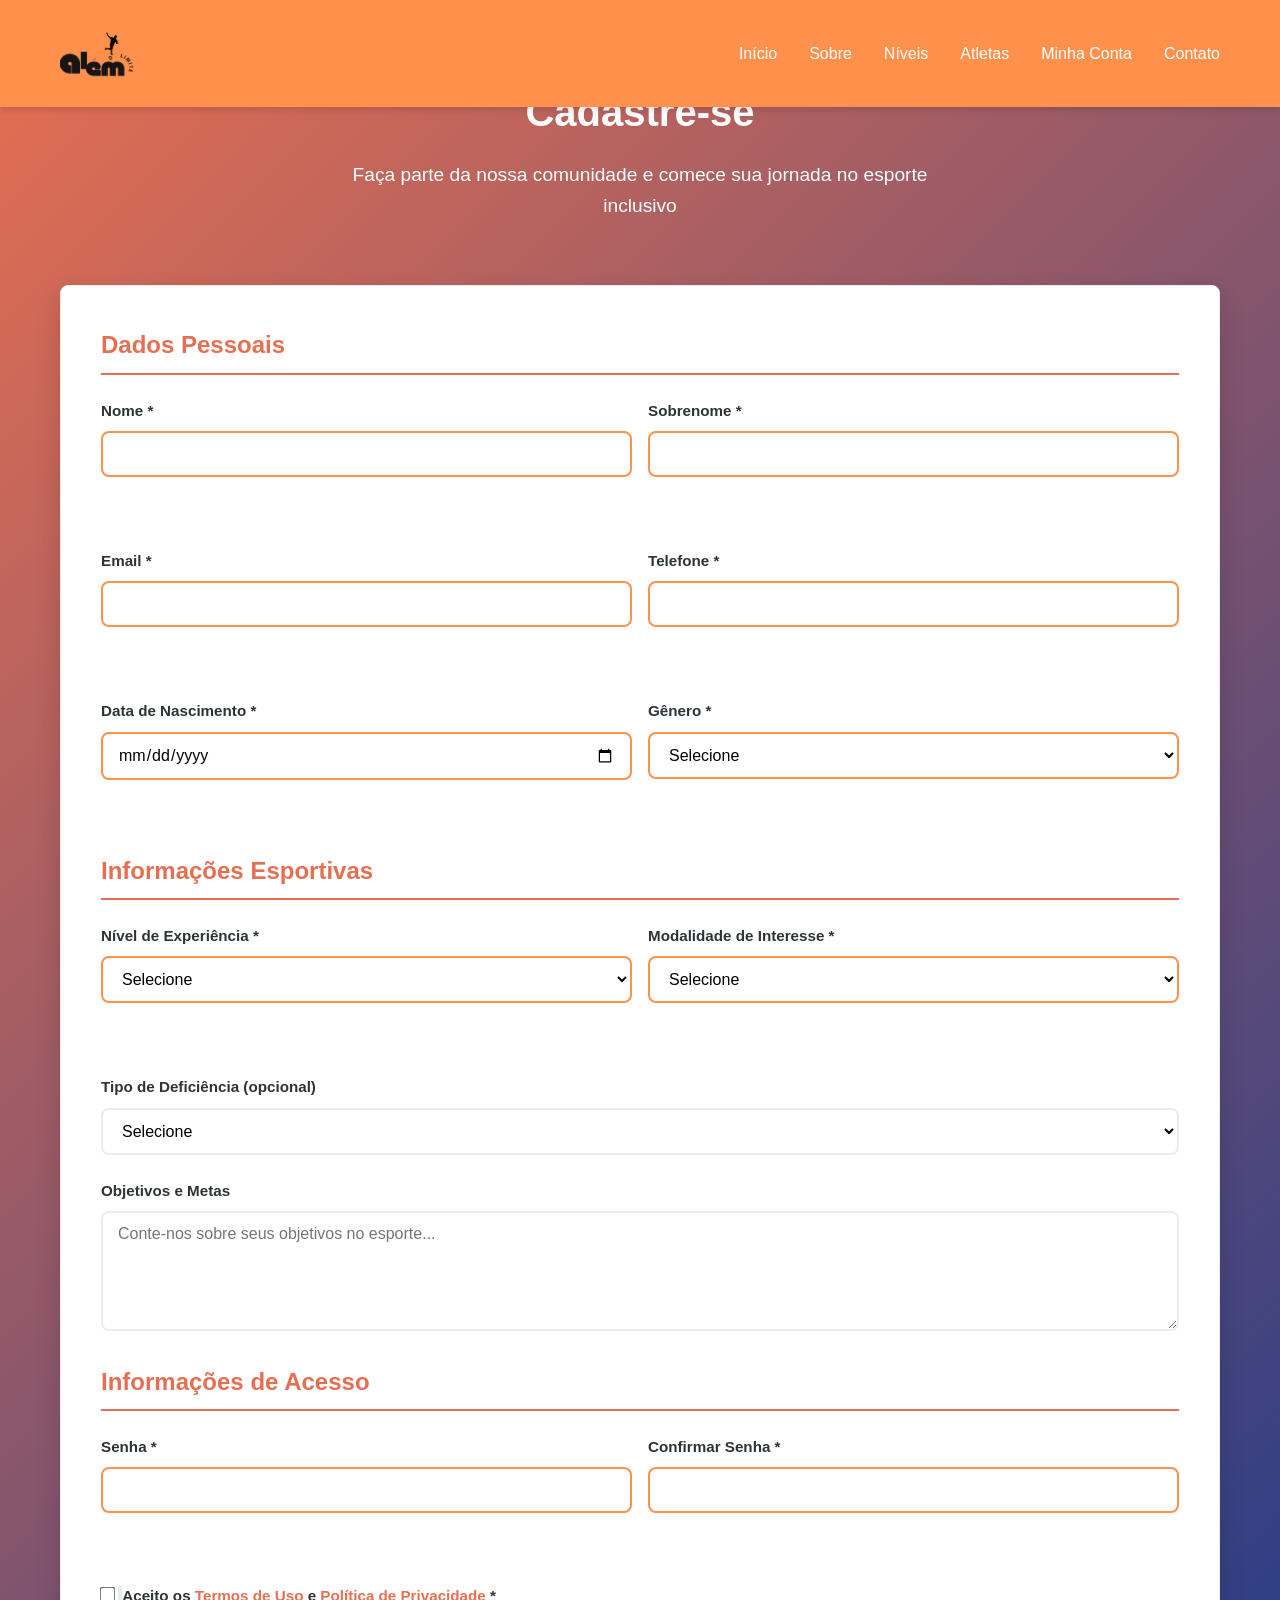
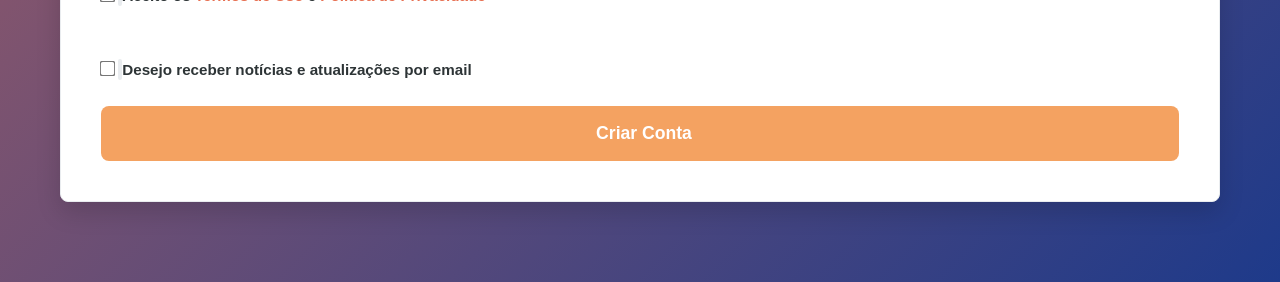
==== minhaconta.html @ b5a6fd99 "colocando a página de cadastro" ====
<!DOCTYPE html>
<html lang="en">
<head>
  <meta charset="UTF-8">
  <meta name="viewport" content="width=device-width, initial-scale=1.0">
  <title>Document</title>
  <link rel="stylesheet" href="css/style.css">
</head>
<body>
  <header class="header">
    <nav class="navbar">
        <div class="nav-container">
            <div class="nav-logo">
                <img src="img/orange two.png" alt="Além do Limite - Inclusão no Esporte" class="logo-img">
               
            </div>
            <ul class="nav-menu">
                <li><a href="#home">Início</a></li>
                <li><a href="#about">Sobre</a></li>
                <li><a href="#categories">Níveis</a></li>
                <li><a href="#athletes">Atletas</a></li>
                <li><a href="#signup">Minha Conta</a></li>
                <li><a href="#contact">Contato</a></li>
            </ul>
            <div class="hamburger">
                <span></span>
                <span></span>
                <span></span>
            </div>
        </div>
    </nav>
</header>
<section id="signup" class="signup">
  <div class="container">
      <div class="section-header">
          <h2 style="color: white;">Cadastre-se</h2>
          <p style="color: white;">Faça parte da nossa comunidade e comece sua jornada no esporte inclusivo</p>
      </div>
      <div class="signup-content">
          <form class="signup-form" id="signupForm">
              <h3>Dados Pessoais</h3>
              <div class="form-row">
                  <div class="form-group">
                      <label for="firstName">Nome *</label>
                      <input type="text" id="firstName" name="firstName" required>
                      <span class="error-message"></span>
                  </div>
                  <div class="form-group">
                      <label for="lastName">Sobrenome *</label>
                      <input type="text" id="lastName" name="lastName" required>
                      <span class="error-message"></span>
                  </div>
              </div>
              
              <div class="form-row">
                  <div class="form-group">
                      <label for="email">Email *</label>
                      <input type="email" id="email" name="email" required>
                      <span class="error-message"></span>
                  </div>
                  <div class="form-group">
                      <label for="phone">Telefone *</label>
                      <input type="tel" id="phone" name="phone" required>
                      <span class="error-message"></span>
                  </div>
              </div>

              <div class="form-row">
                  <div class="form-group">
                      <label for="birthDate">Data de Nascimento *</label>
                      <input type="date" id="birthDate" name="birthDate" required>
                      <span class="error-message"></span>
                  </div>
                  <div class="form-group">
                      <label for="gender">Gênero *</label>
                      <select id="gender" name="gender" required>
                          <option value="">Selecione</option>
                          <option value="masculino">Masculino</option>
                          <option value="feminino">Feminino</option>
                          <option value="outro">Outro</option>
                          <option value="nao-informar">Prefiro não informar</option>
                      </select>
                      <span class="error-message"></span>
                  </div>
              </div>

              <h3>Informações Esportivas</h3>
              <div class="form-row">
                  <div class="form-group">
                      <label for="experience">Nível de Experiência *</label>
                      <select id="experience" name="experience" required>
                          <option value="">Selecione</option>
                          <option value="iniciante">Iniciante</option>
                          <option value="intermediario">Intermediário</option>
                          <option value="avancado">Avançado</option>
                          <option value="profissional">Profissional</option>
                      </select>
                      <span class="error-message"></span>
                  </div>
                  <div class="form-group">
                      <label for="sportInterest">Modalidade de Interesse *</label>
                      <select id="sportInterest" name="sportInterest" required>
                          <option value="">Selecione</option>
                          <option value="natacao">Natação</option>
                          <option value="atletismo">Atletismo</option>
                          <option value="basquete">Basquete em Cadeira de Rodas</option>
                          <option value="tenis">Tênis de Mesa</option>
                          <option value="bocha">Bocha</option>
                          <option value="goalball">Goalball</option>
                          <option value="volei">Vôlei Sentado</option>
                          <option value="outro">Outro</option>
                      </select>
                      <span class="error-message"></span>
                  </div>
              </div>

              <div class="form-group">
                  <label for="disability">Tipo de Deficiência (opcional)</label>
                  <select id="disability" name="disability">
                      <option value="">Selecione</option>
                      <option value="fisica">Deficiência Física</option>
                      <option value="visual">Deficiência Visual</option>
                      <option value="auditiva">Deficiência Auditiva</option>
                      <option value="intelectual">Deficiência Intelectual</option>
                      <option value="multipla">Deficiência Múltipla</option>
                      <option value="outro">Outro</option>
                      <option value="nao-informar">Prefiro não informar</option>
                  </select>
              </div>

              <div class="form-group">
                  <label for="goals">Objetivos e Metas</label>
                  <textarea id="goals" name="goals" rows="4" placeholder="Conte-nos sobre seus objetivos no esporte..."></textarea>
              </div>

              <h3>Informações de Acesso</h3>
              <div class="form-row">
                  <div class="form-group">
                      <label for="password">Senha *</label>
                      <input type="password" id="password" name="password" required>
                      <span class="error-message"></span>
                  </div>
                  <div class="form-group">
                      <label for="confirmPassword">Confirmar Senha *</label>
                      <input type="password" id="confirmPassword" name="confirmPassword" required>
                      <span class="error-message"></span>
                  </div>
              </div>

              <div class="form-group checkbox-group">
                  <label class="checkbox-label">
                      <input type="checkbox" id="terms" name="terms" required>
                      <span class="checkmark"></span>
                      Aceito os <a href="#" class="terms-link">Termos de Uso</a> e <a href="#" class="terms-link">Política de Privacidade</a> *
                  </label>
                  <span class="error-message"></span>
              </div>

              <div class="form-group checkbox-group">
                  <label class="checkbox-label">
                      <input type="checkbox" id="newsletter" name="newsletter">
                      <span class="checkmark"></span>
                      Desejo receber notícias e atualizações por email
                  </label>
              </div>

              <button type="submit" class="btn btn-primary btn-signup">
                  <i class="fas fa-user-plus"></i>
                  Criar Conta
              </button>
          </form>
      </div>
  </div>
</section>
</div>
</div>
<script>
  const signupForm = document.getElementById('signupForm');
  
  signupForm.addEventListener('submit', function(e) {
      e.preventDefault(); // Evita recarregar a página
  
      const firstName = document.getElementById('firstName').value;
  
      // Esconde o formulário de cadastro
      signupForm.style.display = 'none';
  
      // Mostra mensagem de boas-vindas dentro do site
      const container = document.querySelector('.signup-content');
      const welcomeMessage = document.createElement('div');
      welcomeMessage.classList.add('welcome-message');
      welcomeMessage.innerHTML = `<h2>Bem-vindo, ${firstName}!</h2>
                                  <p>Sua conta foi criada com sucesso.</p>`;
      container.appendChild(welcomeMessage);
  
      // Redireciona para a página inicial após 2 segundos
      setTimeout(() => {
          window.location.href = "index.html";
      }, 2000);
  });
  </script>
</body>
</html>
---- css/style.css ----
/* Reset e Base */
* {
    margin: 0;
    padding: 0;
    box-sizing: border-box;
}

:root {
    --primary-color: #e76f51;
    --secondary-color: #f4a261;
    --accent-color: #ff914d;
    --text-dark: #2d3436;
    --text-light: #636e72;
    --bg-light: #f8f9fa;
    --white: #ffffff;
    --shadow: 0 4px 6px rgba(0, 0, 0, 0.1);
    --shadow-lg: 0 10px 25px rgba(0, 0, 0, 0.15);
    --border-radius: 8px;
    --transition: all 0.3s ease;
}

body {
    font-family: 'Inter', sans-serif;
    line-height: 1.6;   
    color: var(--text-dark);
    background: linear-gradient(135deg, var(--primary-color) 0%, #1e3a8a 100%);
}
body::-webkit-scrollbar {
    width: 8px;
}

body::-webkit-scrollbar-track {
    background: #222; /* cor da trilha */
}

body::-webkit-scrollbar-thumb {
    background-color: #555; /* cor da barra */
    border-radius: 10px; /* borda arredondada */
    border: 2px solid #222; /* espaço ao redor */
}



.container {
    max-width: 1200px;
    margin: 0 auto;
    padding: 0 20px;
}

/* Header */
.header {
    background: var(--accent-color);
    box-shadow: var(--shadow);
    position: fixed;
    top: 0;
    width: 100%;
    z-index: 1000;
}

.navbar {
    padding: 1rem 0;
}

.nav-container {
    max-width: 1200px;
    margin: 0 auto;
    padding: 0 20px;
    display: flex;
    justify-content: space-between;
    align-items: center;
}

.nav-logo {
    display: flex;
    align-items: center;
    gap: 1rem;
}

.logo-img {
    height: 75px;
    width: auto;
    transition: var(--transition);
}

.logo-img:hover {
    transform: scale(1.05);
}

.logo-text h1 {
    color: var(--primary-color);
    font-size: 1.8rem;
    font-weight: 700;
    margin-bottom: 0.2rem;
}

.logo-text span {
    color: var(--text-light);
    font-size: 0.9rem;
    font-weight: 400;
}

.nav-menu {
    display: flex;
    list-style: none;
    gap: 2rem;
}

.nav-menu a {
    text-decoration: none;
    color: var(--white);
    font-weight: 500;
    transition: var(--transition);
    position: relative;
}

.nav-menu a:hover {
    color: var(--primary-color);
}

.nav-menu a::after {
    content: '';
    position: absolute;
    bottom: -5px;
    left: 0;
    width: 0;
    height: 2px;
    background: var(--primary-color);
    transition: var(--transition);
}

.nav-menu a:hover::after {
    width: 100%;
}

.hamburger {
    display: none;
    flex-direction: column;
    cursor: pointer;
}

.hamburger span {
    width: 25px;
    height: 3px;
    background: var(--text-dark);
    margin: 3px 0;
    transition: var(--transition);
}

/* Hero Section */
.hero {
    background: linear-gradient(135deg, var(--primary-color) 0%, #1e3a8a 100%);
    color: var(--white);
    padding: 120px 0 80px;
    display: flex;
    align-items: center;
    min-height: 100vh;
}

.hero-content {
    max-width: 1200px;
    margin: 0 auto;
    padding: 0 20px;
    display: grid;
    grid-template-columns: 1fr 1fr;
    gap: 4rem;
    align-items: center;
}

.hero h1 {
    font-size: 3.5rem;
    font-weight: 700;
    margin-bottom: 1rem;
    line-height: 1.2;
}

.hero-subtitle {
    font-size: 1.5rem;
    font-weight: 500;
    margin-bottom: 1.5rem;
    color: var(--secondary-color);
}

.hero-description {
    font-size: 1.1rem;
    margin-bottom: 2rem;
    opacity: 0.9;
    line-height: 1.7;
}

.hero-buttons {
    display: flex;
    gap: 1rem;
    flex-wrap: wrap;
}

.btn {
    padding: 12px 30px;
    border-radius: var(--border-radius);
    text-decoration: none;
    font-weight: 600;
    transition: var(--transition);
    display: inline-block;
    border: 2px solid transparent;
}

.btn-primary {
    background: var(--secondary-color);
    color: var(--white);
}

.btn-primary:hover {
    background: transparent;
    border-color: var(--secondary-color);
    transform: translateY(-2px);
}

.btn-secondary {
    background: transparent;
    color: var(--white);
    border-color: var(--white);
}

.btn-secondary:hover {
    background: var(--white);
    color: var(--primary-color);
    transform: translateY(-2px);
}

.hero-image {
    display: flex;
    justify-content: center;
    align-items: center;
}

.hero-placeholder {
    background: rgba(255, 255, 255, 0.1);
    border-radius: var(--border-radius);
    padding: 3rem;
    text-align: center;
    backdrop-filter: blur(10px);
    border: 1px solid rgba(255, 255, 255, 0.2);
}

.hero-placeholder i {
    font-size: 4rem;
    margin-bottom: 1rem;
    color: var(--secondary-color);
}

.hero-placeholder p {
    font-size: 1.2rem;
    font-weight: 500;
}

/* Section Headers */
.section-header {
    text-align: center;
    margin-bottom: 4rem;
    
}

.section-header h2 {
    font-size: 2.5rem;
    font-weight: 700;
    color: var(--text-dark);
    margin-bottom: 1rem;
}

.section-header p {
    font-size: 1.2rem;
    color: var(--text-light);
    max-width: 600px;
    margin: 0 auto;
}

/* About Section */
.about {
    padding: 80px 0;
    background: linear-gradient(135deg, var(--primary-color) 0%, #1e3a8a 100%);
}

.about-content {
    display: grid;
    grid-template-columns: 1fr 1fr;
    gap: 4rem;
    align-items: center;
}

.about-text h3 {
    font-size: 2rem;
    font-weight: 600;
    color: var(--primary-color);
    margin-bottom: 1.5rem;
}

.about-text p {
    font-size: 1.1rem;
    color: var(--text-light);
    margin-bottom: 2rem;
    line-height: 1.7;
}

.stats {
    display: grid;
    grid-template-columns: repeat(3, 1fr);
    gap: 2rem;
    margin-top: 2rem;
}

.stat {
    text-align: center;
    padding: 1.5rem;
    background: var(--white);
    border-radius: var(--border-radius);
    box-shadow: var(--shadow);
}

.stat h4 {
    font-size: 2.5rem;
    font-weight: 700;
    color: var(--primary-color);
    margin-bottom: 0.5rem;
}

.stat p {
    color: var(--text-light);
    font-weight: 500;
}

.about-image {
    display: flex;
    justify-content: center;
    align-items: center;
}

.image-placeholder {
    background: var(--white);
    border-radius: var(--border-radius);
    padding: 3rem;
    text-align: center;
    box-shadow: var(--shadow-lg);
    border: 1px solid #e9ecef;
}

.image-placeholder i {
    font-size: 3rem;
    color: var(--primary-color);
    margin-bottom: 1rem;
}

.image-placeholder p {
    color: var(--text-light);
    font-weight: 500;
}

/* Categories Section */
.categories {
    padding: 80px 0;
    background: linear-gradient(135deg, var(--primary-color) 0%, #1e3a8a 100%);
}

.categories-grid {
    display: grid;
    grid-template-columns: repeat(auto-fit, minmax(400px, 1fr));
    gap: 2rem;
    margin-top: 3rem;
}

.category-card {
    background: var(--white);
    border-radius: var(--border-radius);
    box-shadow: var(--shadow);
    overflow: hidden;
    transition: var(--transition);
    border: 2px solid transparent;
}

.category-card:hover {
    transform: translateY(-5px);
    box-shadow: var(--shadow-lg);
    border-color: var(--primary-color);
}

.category-header {
    padding: 2rem;
    text-align: center;
    background: linear-gradient(135deg, var(--primary-color) 0%, #1e3a8a 100%);
    color: var(--white);
}

.category-icon {
    width: 80px;
    height: 80px;
    background: rgba(255, 255, 255, 0.2);
    border-radius: 50%;
    display: flex;
    align-items: center;
    justify-content: center;
    margin: 0 auto 1.5rem;
    backdrop-filter: blur(10px);
}

.category-icon i {
    font-size: 2.5rem;
    color: var(--white);
}

.category-header h3 {
    font-size: 1.8rem;
    font-weight: 700;
    margin-bottom: 1rem;
}

.category-description {
    font-size: 1rem;
    opacity: 0.9;
    line-height: 1.6;
}

.videos-container {
    padding: 2rem;
}

.videos-container h4 {
    font-size: 1.3rem;
    font-weight: 600;
    color: var(--text-dark);
    margin-bottom: 1.5rem;
    text-align: center;
}

.videos-grid {
    display: grid;
    gap: 1rem;
    margin-bottom: 2rem;
}

.video-item {
    display: flex;
    gap: 1rem;
    padding: 1rem;
    background: var(--bg-light);
    border-radius: var(--border-radius);
    transition: var(--transition);
    cursor: pointer;
}

.video-item:hover {
    background: #e9ecef;
    transform: translateX(5px);
}

.video-thumbnail {
    position: relative;
    width: 120px;
    height: 80px;
    background: var(--primary-color);
    border-radius: var(--border-radius);
    display: flex;
    align-items: center;
    justify-content: center;
    flex-shrink: 0;
    overflow: hidden;
}

.video-thumbnail i {
    font-size: 2rem;
    color: var(--white);
    z-index: 2;
}

.video-overlay {
    position: absolute;
    bottom: 5px;
    right: 5px;
    background: rgba(0, 0, 0, 0.7);
    color: var(--white);
    padding: 2px 6px;
    border-radius: 4px;
    font-size: 0.8rem;
    font-weight: 500;
}

.video-info {
    flex: 1;
}

.video-info h5 {
    font-size: 1rem;
    font-weight: 600;
    color: var(--text-dark);
    margin-bottom: 0.5rem;
    line-height: 1.3;
}

.video-info p {
    font-size: 0.9rem;
    color: var(--text-light);
    line-height: 1.4;
}

.btn-category {
    width: 100%;
    background: var(--secondary-color);
    color: var(--white);
    border: none;
    padding: 12px 20px;
    border-radius: var(--border-radius);
    font-weight: 600;
    cursor: pointer;
    transition: var(--transition);
}

.btn-category:hover {
    background: var(--accent-color);
    transform: translateY(-2px);
}

/* Athletes Section */
.athletes {
    padding: 80px 0;
    background: linear-gradient(135deg, var(--primary-color) 0%, #1e3a8a 100%);
}

.athletes-grid {
    display: grid;
    grid-template-columns: repeat(auto-fit, minmax(350px, 1fr));
    gap: 2rem;
}

.athlete-card {
    background: var(--white);
    border-radius: var(--border-radius);
    box-shadow: var(--shadow);
    overflow: hidden;
    transition: var(--transition);
}

.athlete-card:hover {
    transform: translateY(-5px);
    box-shadow: var(--shadow-lg);
}

.athlete-image {
    height: 200px;
    background: var(--bg-light);
    display: flex;
    align-items: center;
    justify-content: center;
}

.athlete-info {
    padding: 2rem;
}

.athlete-info h3 {
    font-size: 1.5rem;
    font-weight: 600;
    color: var(--text-dark);
    margin-bottom: 0.5rem;
}

.sport {
    color: var(--primary-color);
    font-weight: 600;
    margin-bottom: 0.5rem;
}

.achievement {
    color: var(--accent-color);
    font-weight: 500;
    margin-bottom: 1rem;
}

.story {
    color: var(--text-light);
    font-style: italic;
    line-height: 1.6;
}

/* Programs Section */
.programs {
    padding: 80px 0;
    background: var(--bg-light);
}

.programs-grid {
    display: grid;
    grid-template-columns: repeat(auto-fit, minmax(300px, 1fr));
    gap: 2rem;
}

.program-card {
    background: var(--white);
    padding: 2.5rem;
    border-radius: var(--border-radius);
    box-shadow: var(--shadow);
    text-align: center;
    transition: var(--transition);
}

.program-card:hover {
    transform: translateY(-5px);
    box-shadow: var(--shadow-lg);
}

.program-icon {
    width: 80px;
    height: 80px;
    background: var(--primary-color);
    border-radius: 50%;
    display: flex;
    align-items: center;
    justify-content: center;
    margin: 0 auto 1.5rem;
}

.program-icon i {
    font-size: 2rem;
    color: var(--white);
}

.program-card h3 {
    font-size: 1.5rem;
    font-weight: 600;
    color: var(--text-dark);
    margin-bottom: 1rem;
}

.program-card p {
    color: var(--text-light);
    margin-bottom: 1.5rem;
    line-height: 1.6;
}

.program-card ul {
    list-style: none;
    text-align: left;
}

.program-card li {
    color: var(--text-light);
    margin-bottom: 0.5rem;
    position: relative;
    padding-left: 1.5rem;
}

.program-card li::before {
    content: '✓';
    position: absolute;
    left: 0;
    color: var(--secondary-color);
    font-weight: bold;
}

/* News Section */
.news {
    padding: 80px 0;
}

.news-grid {
    display: grid;
    grid-template-columns: repeat(auto-fit, minmax(350px, 1fr));
    gap: 2rem;
}

.news-card {
    background: var(--white);
    border-radius: var(--border-radius);
    box-shadow: var(--shadow);
    overflow: hidden;
    transition: var(--transition);
}

.news-card:hover {
    transform: translateY(-5px);
    box-shadow: var(--shadow-lg);
}

.news-image {
    height: 200px;
    background: var(--bg-light);
    display: flex;
    align-items: center;
    justify-content: center;
}

.news-content {
    padding: 2rem;
}

.news-date {
    color: var(--text-light);
    font-size: 0.9rem;
    font-weight: 500;
}

.news-content h3 {
    font-size: 1.3rem;
    font-weight: 600;
    color: var(--text-dark);
    margin: 0.5rem 0 1rem;
    line-height: 1.4;
}

.news-content p {
    color: var(--text-light);
    margin-bottom: 1rem;
    line-height: 1.6;
}

.read-more {
    color: var(--primary-color);
    text-decoration: none;
    font-weight: 600;
    transition: var(--transition);
}

.read-more:hover {
    color: var(--accent-color);
}

/* Signup Section */
.signup {
    padding: 80px 0;
    background: linear-gradient(135deg, var(--primary-color) 0%, #1e3a8a 100%);
    border-radius: 15px;
}

.signup-content {
    display: flexbox;
    grid-template-columns: 1fr 1fr;
    gap: 4rem;
    align-items: start;
}

.signup-info h3 {
    font-size: 2rem;
    font-weight: 600;
    color: var(--primary-color);
    margin-bottom: 2rem;
}

.benefits {
    display: flex;
    flex-direction: column;
    gap: 1.5rem;
}

.benefit-item {
    display: flex;
    align-items: flex-start;
    gap: 1rem;
    padding: 1.5rem;
    background: var(--bg-light);
    border-radius: var(--border-radius);
    transition: var(--transition);
}

.benefit-item:hover {
    background: #e9ecef;
    transform: translateX(5px);
}

.benefit-item i {
    font-size: 2rem;
    color: var(--primary-color);
    margin-top: 0.2rem;
    flex-shrink: 0;
}

.benefit-item h4 {
    font-size: 1.2rem;
    font-weight: 600;
    color: var(--text-dark);
    margin-bottom: 0.5rem;
}

.benefit-item p {
    color: var(--text-light);
    line-height: 1.6;
}

.signup-form {
    background: var(--white);
    padding: 2.5rem;
    border-radius: var(--border-radius);
    box-shadow: var(--shadow-lg);
    border: 1px solid #e9ecef;
}

.signup-form h3 {
    font-size: 1.5rem;
    font-weight: 600;
    color: var(--primary-color);
    margin-bottom: 1.5rem;
    padding-bottom: 0.5rem;
    border-bottom: 2px solid var(--primary-color);
}

.form-row {
    display: grid;
    grid-template-columns: 1fr 1fr;
    gap: 1rem;
    margin-bottom: 1.5rem;
}

.form-group {
    margin-bottom: 1.5rem;
}

.form-group label {
    display: block;
    font-weight: 600;
    color: var(--text-dark);
    margin-bottom: 0.5rem;
    font-size: 0.95rem;
}

.form-group input,
.form-group select,
.form-group textarea {
    width: 100%;
    padding: 12px 15px;
    border: 2px solid #e9ecef;
    border-radius: var(--border-radius);
    font-family: inherit;
    font-size: 1rem;
    transition: var(--transition);
    background: var(--white);
}

.form-group input:focus,
.form-group select:focus,
.form-group textarea:focus {
    outline: none;
    border-color: var(--primary-color);
    box-shadow: 0 0 0 3px rgba(44, 90, 160, 0.1);
}

.form-group input:invalid,
.form-group select:invalid {
    border-color: var(--accent-color);
}

.form-group textarea {
    resize: vertical;
    min-height: 100px;
}

.error-message {
    display: block;
    color: var(--accent-color);
    font-size: 0.85rem;
    margin-top: 0.3rem;
    min-height: 1.2rem;
}

.checkbox-group {
    margin-bottom: 1.5rem;
}

.checkbox-label {
    display: flex;
    align-items: flex-start;
    gap: 0.8rem;
    cursor: pointer;
    font-size: 0.95rem;
    line-height: 1.5;
    color: var(--text-dark);
}

.checkbox-label input[type="checkbox"] {
    width: auto;
    margin: 0;
    transform: scale(1.2);
}

.checkmark {
    position: relative;
    width: 20px;
    height: 20px;
    border: 2px solid #e9ecef;
    border-radius: 4px;
    flex-shrink: 0;
    margin-top: 0.1rem;
    transition: var(--transition);
}

.checkbox-label input[type="checkbox"]:checked + .checkmark {
    background: var(--primary-color);
    border-color: var(--primary-color);
}

.checkbox-label input[type="checkbox"]:checked + .checkmark::after {
    content: '✓';
    position: absolute;
    top: 50%;
    left: 50%;
    transform: translate(-50%, -50%);
    color: var(--white);
    font-size: 0.8rem;
    font-weight: bold;
}

.terms-link {
    color: var(--primary-color);
    text-decoration: none;
    font-weight: 600;
}

.terms-link:hover {
    text-decoration: underline;
}

.btn-signup {
    width: 100%;
    padding: 15px 30px;
    font-size: 1.1rem;
    font-weight: 600;
    display: flex;
    align-items: center;
    justify-content: center;
    gap: 0.5rem;
    margin-top: 1rem;
}

.btn-signup i {
    font-size: 1.2rem;
}

/* Contact Section */
.contact {
    padding: 80px 0;
    background: linear-gradient(135deg, var(--primary-color) 0%, #1e3a8a 100%);
}

.contact-content {
    display: grid;
    grid-template-columns: 1fr 1fr;
    gap: 4rem;
}

.contact-item {
    display: flex;
    align-items: flex-start;
    gap: 1rem;
    margin-bottom: 2rem;
}

.contact-item i {
    font-size: 1.5rem;
    color: var(--primary-color);
    margin-top: 0.2rem;
}

.contact-item h4 {
    font-size: 1.2rem;
    font-weight: 600;
    color: var(--text-dark);
    margin-bottom: 0.5rem;
}

.contact-item p {
    color: var(--text-light);
    line-height: 1.6;
}

.contact-form {
    background: var(--white);
    padding: 2rem;
    border-radius: var(--border-radius);
    box-shadow: var(--shadow);
}

.form-group {
    margin-bottom: 1.5rem;
}

.form-group input,
.form-group textarea {
    width: 100%;
    padding: 12px 15px;
    border: 2px solid #e9ecef;
    border-radius: var(--border-radius);
    font-family: inherit;
    font-size: 1rem;
    transition: var(--transition);
}

.form-group input:focus,
.form-group textarea:focus {
    outline: none;
    border-color: var(--primary-color);
}

.form-group textarea {
    resize: vertical;
    min-height: 120px;
}

/* Footer */
.footer {
    background: var(--text-dark);
    color: var(--white);
    padding: 60px 0 20px;
}

.footer-content {
    display: grid;
    grid-template-columns: repeat(auto-fit, minmax(250px, 1fr));
    gap: 2rem;
    margin-bottom: 2rem;
}

.footer-logo {
    margin-bottom: 1rem;
}

.footer-logo-img {
    height: 40px;
    width: auto;
    filter: brightness(0) invert(1);
    opacity: 0.9;
    transition: var(--transition);
}

.footer-logo-img:hover {
    opacity: 1;
    transform: scale(1.05);
}

.footer-section h3,
.footer-section h4 {
    margin-bottom: 1rem;
    color: var(--white);
}

.footer-section h3 {
    font-size: 1.5rem;
    color: var(--secondary-color);
}

.footer-section p {
    color: #b2bec3;
    line-height: 1.6;
    margin-bottom: 1rem;
}

.footer-section ul {
    list-style: none;
}

.footer-section ul li {
    margin-bottom: 0.5rem;
}

.footer-section ul li a {
    color: #b2bec3;
    text-decoration: none;
    transition: var(--transition);
}

.footer-section ul li a:hover {
    color: var(--secondary-color);
}

.social-links {
    display: flex;
    gap: 1rem;
    margin-top: 1rem;
}

.social-links a {
    width: 40px;
    height: 40px;
    background: var(--primary-color);
    border-radius: 50%;
    display: flex;
    align-items: center;
    justify-content: center;
    color: var(--white);
    text-decoration: none;
    transition: var(--transition);
}

.social-links a:hover {
    background: var(--secondary-color);
    transform: translateY(-2px);
}

.footer-bottom {
    border-top: 1px solid #495057;
    padding-top: 2rem;
    text-align: center;
    color: #b2bec3;
}

/* Responsive Design */
@media (max-width: 768px) {
    .hamburger {
        display: flex;
    }
    
    .nav-menu {
        position: fixed;
        left: -100%;
        top: 70px;
        flex-direction: column;
        background-color: var(--white);
        width: 100%;
        text-align: center;
        transition: 0.3s;
        box-shadow: var(--shadow);
        padding: 2rem 0;
    }
    
    .nav-menu.active {
        left: 0;
    }
    
    .nav-logo {
        gap: 0.5rem;
    }
    
    .logo-img {
        height: 40px;
    }
    
    .logo-text h1 {
        font-size: 1.5rem;
    }
    
    .logo-text span {
        font-size: 0.8rem;
    }
    
    .hero-content {
        grid-template-columns: 1fr;
        text-align: center;
        gap: 2rem;
    }
    
    .hero h1 {
        font-size: 2.5rem;
    }
    
    .hero-subtitle {
        font-size: 1.2rem;
    }
    
    .about-content {
        grid-template-columns: 1fr;
        gap: 2rem;
    }
    
    .stats {
        grid-template-columns: 1fr;
        gap: 1rem;
    }
    
    .contact-content {
        grid-template-columns: 1fr;
        gap: 2rem;
    }
    
    .signup-content {
        grid-template-columns: 1fr;
        gap: 2rem;
    }
    
    .form-row {
        grid-template-columns: 1fr;
        gap: 0;
    }
    
    .signup-form {
        padding: 2rem;
    }
    
    .categories-grid {
        grid-template-columns: 1fr;
        gap: 1.5rem;
    }
    
    .category-card {
        margin: 0 1rem;
    }
    
    .video-item {
        flex-direction: column;
        text-align: center;
    }
    
    .video-thumbnail {
        width: 100%;
        height: 120px;
        margin-bottom: 1rem;
    }
    
    .hero-buttons {
        justify-content: center;
    }
    
    .section-header h2 {
        font-size: 2rem;
    }
}

@media (max-width: 480px) {
    .container {
        padding: 0 15px;
    }
    
    .hero {
        padding: 100px 0 60px;
    }
    
    .hero h1 {
        font-size: 2rem;
    }
    
    .logo-img {
        height: 35px;
    }
    
    .logo-text h1 {
        font-size: 1.3rem;
    }
    
    .logo-text span {
        font-size: 0.7rem;
    }
    
    .btn {
        padding: 10px 20px;
        font-size: 0.9rem;
    }
    
    .athletes-grid,
    .programs-grid,
    .news-grid {
        grid-template-columns: 1fr;
    }
    
    .program-card,
    .contact-form,
    .signup-form {
        padding: 1.5rem;
    }
}

/* Accessibility */
@media (prefers-reduced-motion: reduce) {
    * {
        animation-duration: 0.01ms !important;
        animation-iteration-count: 1 !important;
        transition-duration: 0.01ms !important;
    }
}

/* Focus styles for accessibility */
.btn:focus,
.nav-menu a:focus,
input:focus,
textarea:focus {
    outline: 2px solid var(--primary-color);
    outline-offset: 2px;
}

/* High contrast mode support */
@media (prefers-contrast: high) {
    :root {
        --primary-color: #000080;
        --secondary-color: #ff8c00;
        --text-dark: #000000;
        --text-light: #333333;
    }
}
/* Pop-up*/
.modal {
  display: none;
  position: fixed;
  z-index: 9999;
  left: 0;
  top: 0;
  width: 100%;
  height: 100%;
  background-color: rgba(0,0,0,0.7);
  justify-content: center;
  align-items: center;
  animation: fadeIn 0.3s ease;
}

body {
    scrollbar-width: thin; /* ou 'none' para sumir */
    scrollbar-color: transparent transparent; /* cor do polegar e do track */
}

.modal-content {
  position: relative;
border-radius: 30px;
  padding: 30px;
  width: 100%;
  max-width: 900px;
  overflow-y: auto;
  max-height: 90vh;
  box-shadow: 0 0 20px rgba(0,0,0,0.5);
  background: linear-gradient(135deg, var(--primary-color) 0%, #1e3a8a 100%);
}

.close {
  position: absolute;
  top: 15px;
  right: 20px;
  font-size: 30px;
  color: #fff;
  cursor: pointer;
  transition: 0.3s;
}

.close:hover {
  color: #ff4c4c;
}

@keyframes fadeIn {
  from { opacity: 0; }
  to { opacity: 1; }
}
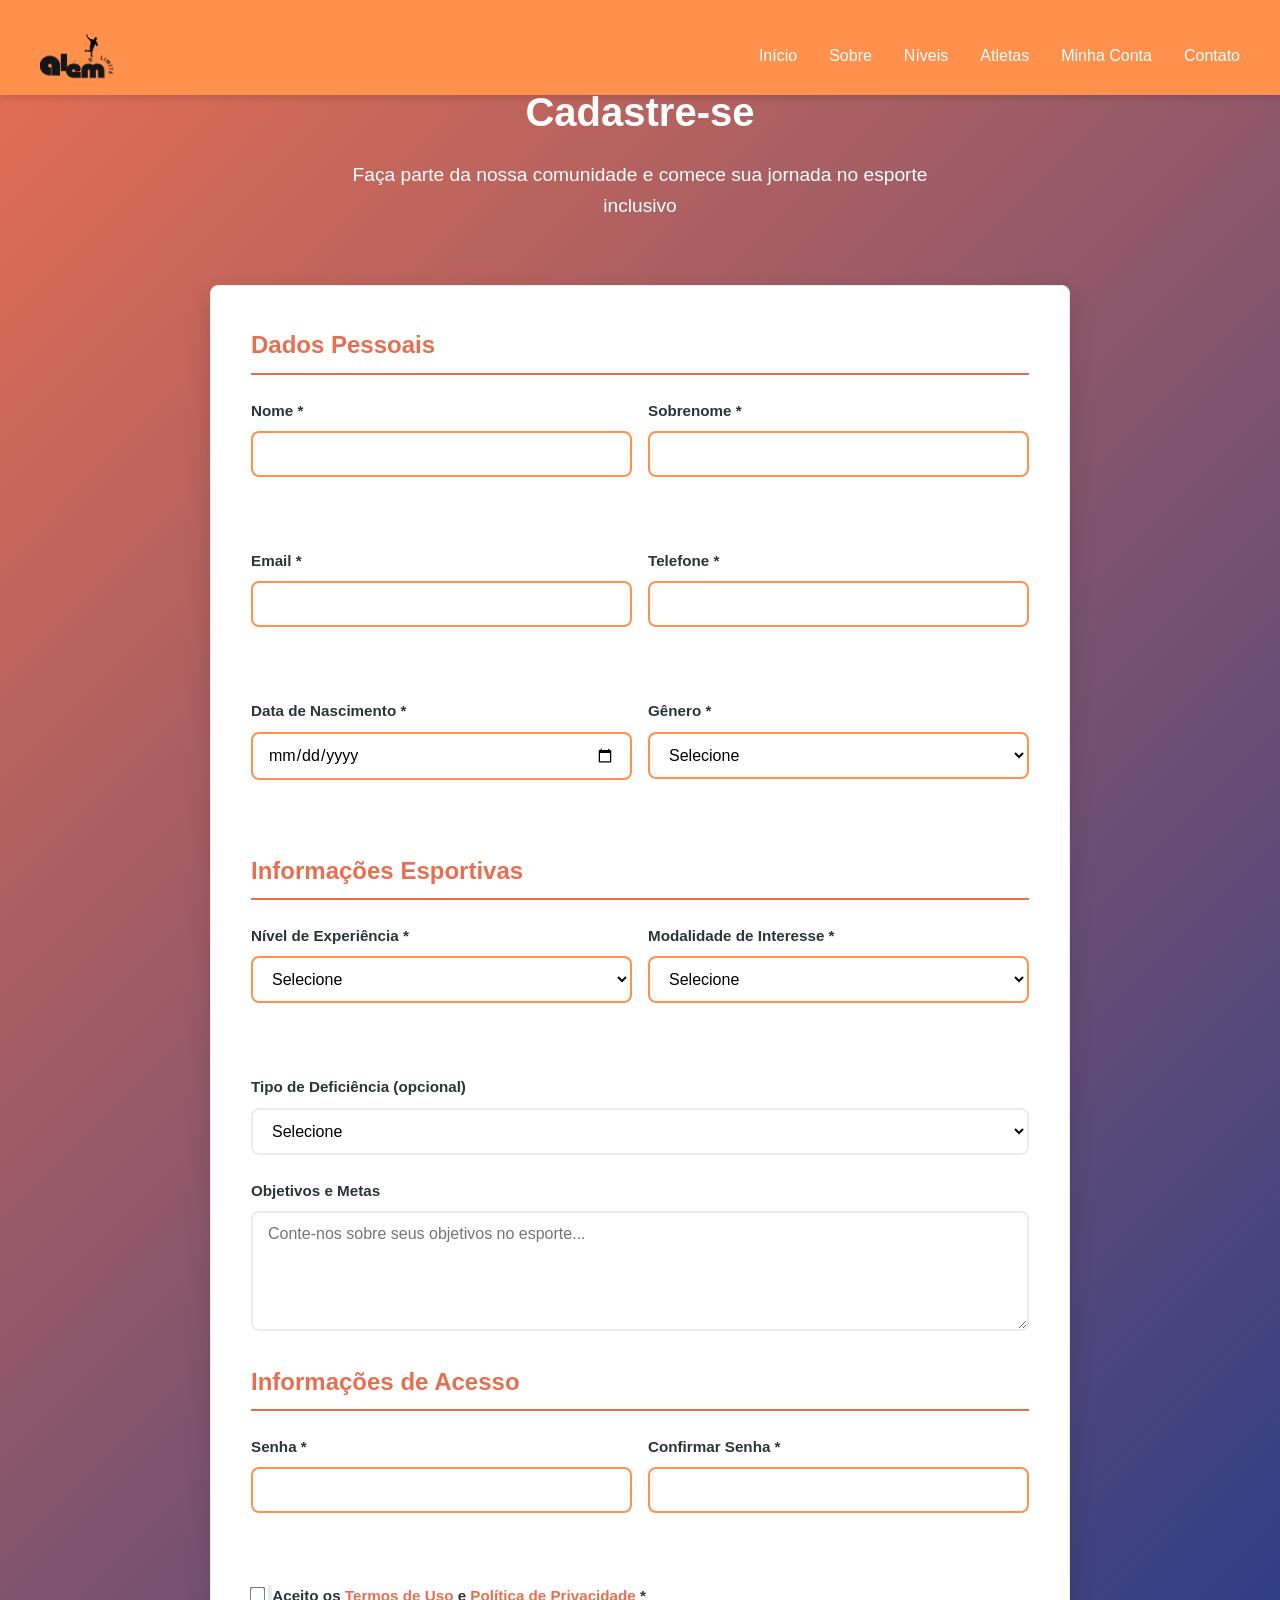
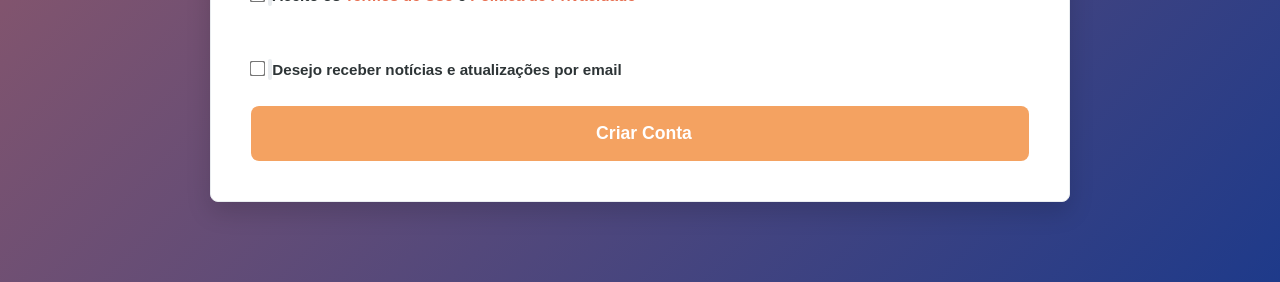
==== commit 8a5487bf: "Atualização" ====
--- a/minhaconta.html
+++ b/minhaconta.html
@@ -1,203 +1,267 @@
 <!DOCTYPE html>
 <html lang="en">
 <head>
-  <meta charset="UTF-8">
-  <meta name="viewport" content="width=device-width, initial-scale=1.0">
-  <title>Document</title>
-  <link rel="stylesheet" href="css/style.css">
+    <meta charset="UTF-8">
+    <meta name="viewport" content="width=device-width, initial-scale=1.0">
+    <title>Além do limite</title>
+    <link rel="stylesheet" href="css/style.css">
+    <style>
+        .welcome-message {
+  display: flex;
+  justify-content: center;
+  align-items: center;
+  min-height: 300px;
+  animation: fadeIn 0.6s ease-in-out;
+}
+
+.success-box {
+  background-color: rgba(255, 255, 255, 0.1);
+  backdrop-filter: blur(8px);
+  border: 2px solid #ff9800;
+  color: white;
+  text-align: center;
+  padding: 40px;
+  border-radius: 20px;
+  box-shadow: 0 0 20px rgba(255, 152, 0, 0.4);
+  max-width: 500px;
+  width: 100%;
+  animation: popUp 0.4s ease-out;
+}
+
+.success-box i {
+  font-size: 60px;
+  color: #4caf50;
+  margin-bottom: 15px;
+}
+
+.success-box h2 {
+  font-size: 28px;
+  margin-bottom: 10px;
+  color: #ff9800;
+}
+
+.success-box p {
+  font-size: 18px;
+  line-height: 1.5;
+}
+
+@keyframes popUp {
+  from { transform: scale(0.8); opacity: 0; }
+  to { transform: scale(1); opacity: 1; }
+}
+
+@keyframes fadeIn {
+  from { opacity: 0; }
+  to { opacity: 1; }
+}
+
+.tazinho{
+    max-width: 900px;
+    margin: 0 auto;
+    padding: 0 20px;
+}
+
+    </style>
 </head>
 <body>
-  <header class="header">
-    <nav class="navbar">
-        <div class="nav-container">
-            <div class="nav-logo">
-                <img src="img/orange two.png" alt="Além do Limite - Inclusão no Esporte" class="logo-img">
-               
+    <!-- Header -->
+    <header class="header">
+        <nav class="navbar">
+            <div class="nav-container">
+                <div class="nav-logo">
+                    <img src="img/orange two.png" alt="Além do Limite - Inclusão no Esporte" class="logo-img">
+                   
+                </div>
+                <ul class="nav-menu">
+                    <li><a href="#home">Início</a></li>
+                    <li><a href="#about">Sobre</a></li>
+                    <li><a href="#categories">Níveis</a></li>
+                    <li><a href="#athletes">Atletas</a></li>
+                    <li><a href="#signup">Minha Conta</a></li>
+                    <li><a href="#contact">Contato</a></li>
+                </ul>
+                <div class="hamburger">
+                    <span></span>
+                    <span></span>
+                    <span></span>
+                </div>
             </div>
-            <ul class="nav-menu">
-                <li><a href="#home">Início</a></li>
-                <li><a href="#about">Sobre</a></li>
-                <li><a href="#categories">Níveis</a></li>
-                <li><a href="#athletes">Atletas</a></li>
-                <li><a href="#signup">Minha Conta</a></li>
-                <li><a href="#contact">Contato</a></li>
-            </ul>
-            <div class="hamburger">
-                <span></span>
-                <span></span>
-                <span></span>
+        </nav>
+    </header>
+     <section id="signup" class="signup">
+          <div class="tazinho">
+              <div class="section-header">
+                  <h2 style="color: white;">Cadastre-se</h2>
+                  <p style="color: white;">Faça parte da nossa comunidade e comece sua jornada no esporte inclusivo</p>
+              </div>
+              <div class="signup-content">
+                  <form class="signup-form" id="signupForm">
+                      <h3>Dados Pessoais</h3>
+                      <div class="form-row">
+                          <div class="form-group">
+                              <label for="firstName">Nome *</label>
+                              <input type="text" id="firstName" name="firstName" required>
+                              <span class="error-message"></span>
+                          </div>
+                          <div class="form-group">
+                              <label for="lastName">Sobrenome *</label>
+                              <input type="text" id="lastName" name="lastName" required>
+                              <span class="error-message"></span>
+                          </div>
+                      </div>
+                      
+                      <div class="form-row">
+                          <div class="form-group">
+                              <label for="email">Email *</label>
+                              <input type="email" id="email" name="email" required>
+                              <span class="error-message"></span>
+                          </div>
+                          <div class="form-group">
+                              <label for="phone">Telefone *</label>
+                              <input type="tel" id="phone" name="phone" required>
+                              <span class="error-message"></span>
+                          </div>
+                      </div>
+  
+                      <div class="form-row">
+                          <div class="form-group">
+                              <label for="birthDate">Data de Nascimento *</label>
+                              <input type="date" id="birthDate" name="birthDate" required>
+                              <span class="error-message"></span>
+                          </div>
+                          <div class="form-group">
+                              <label for="gender">Gênero *</label>
+                              <select id="gender" name="gender" required>
+                                  <option value="">Selecione</option>
+                                  <option value="masculino">Masculino</option>
+                                  <option value="feminino">Feminino</option>
+                                  <option value="outro">Outro</option>
+                                  <option value="nao-informar">Prefiro não informar</option>
+                              </select>
+                              <span class="error-message"></span>
+                          </div>
+                      </div>
+  
+                      <h3>Informações Esportivas</h3>
+                      <div class="form-row">
+                          <div class="form-group">
+                              <label for="experience">Nível de Experiência *</label>
+                              <select id="experience" name="experience" required>
+                                  <option value="">Selecione</option>
+                                  <option value="iniciante">Iniciante</option>
+                                  <option value="intermediario">Intermediário</option>
+                                  <option value="avancado">Avançado</option>
+                                  <option value="profissional">Profissional</option>
+                              </select>
+                              <span class="error-message"></span>
+                          </div>
+                          <div class="form-group">
+                              <label for="sportInterest">Modalidade de Interesse *</label>
+                              <select id="sportInterest" name="sportInterest" required>
+                                  <option value="">Selecione</option>
+                                  
+                                  <option value="atletismo">Atletismo</option>
+                                  <option value="basquete">Basquete</option>
+                                  <option value="tenis">Futsal</option>
+                                  <option value="tenis">Volêi</option>
+                              </select>
+                              <span class="error-message"></span>
+                          </div>
+                      </div>
+  
+                      <div class="form-group">
+                          <label for="disability">Tipo de Deficiência (opcional)</label>
+                          <select id="disability" name="disability">
+                              <option value="">Selecione</option>
+                              <option value="fisica">Deficiência Física</option>
+                              <option value="visual">Deficiência Visual</option>
+                              <option value="auditiva">Deficiência Auditiva</option>
+                              <option value="intelectual">Deficiência Intelectual</option>
+                              <option value="multipla">Deficiência Múltipla</option>
+                              <option value="outro">Outro</option>
+                              <option value="nao-informar">Prefiro não informar</option>
+                          </select>
+                      </div>
+  
+                      <div class="form-group">
+                          <label for="goals">Objetivos e Metas</label>
+                          <textarea id="goals" name="goals" rows="4" placeholder="Conte-nos sobre seus objetivos no esporte..."></textarea>
+                      </div>
+  
+                      <h3>Informações de Acesso</h3>
+                      <div class="form-row">
+                          <div class="form-group">
+                              <label for="password">Senha *</label>
+                              <input type="password" id="password" name="password" required>
+                              <span class="error-message"></span>
+                          </div>
+                          <div class="form-group">
+                              <label for="confirmPassword">Confirmar Senha *</label>
+                              <input type="password" id="confirmPassword" name="confirmPassword" required>
+                              <span class="error-message"></span>
+                          </div>
+                      </div>
+  
+                      <div class="form-group checkbox-group">
+                          <label class="checkbox-label">
+                              <input type="checkbox" id="terms" name="terms" required>
+                              <span class="checkmark"></span>
+                              Aceito os <a href="#" class="terms-link">Termos de Uso</a> e <a href="#" class="terms-link">Política de Privacidade</a> *
+                          </label>
+                          <span class="error-message"></span>
+                      </div>
+  
+                      <div class="form-group checkbox-group">
+                          <label class="checkbox-label">
+                              <input type="checkbox" id="newsletter" name="newsletter">
+                              <span class="checkmark"></span>
+                              Desejo receber notícias e atualizações por email
+                          </label>
+                      </div>
+  
+                      <button type="submit" class="btn btn-primary btn-signup">
+                          <i class="fas fa-user-plus"></i>
+                          Criar Conta
+                      </button>
+                  </form>
+              </div>
+          </div>
+      </section>
+    </div>
+  </div>
+  
+<script>
+    const signupForm = document.getElementById('signupForm');
+
+    signupForm.addEventListener('submit', function(e) {
+        e.preventDefault(); // Evita recarregar a página
+
+        const firstName = document.getElementById('firstName').value;
+
+        // Esconde o formulário
+        signupForm.style.display = 'none';
+
+        // Cria a mensagem estilizada
+        const container = document.querySelector('.signup-content');
+        const welcomeMessage = document.createElement('div');
+        welcomeMessage.classList.add('welcome-message');
+        welcomeMessage.innerHTML = `
+            <div class="success-box">
+                <i class="fas fa-check-circle"></i>
+                <h2>Conta criada com sucesso!</h2>
+                <p>Bem-vindo(a), <strong>${firstName}</strong> 🎉<br>
+                Você será redirecionado para a página inicial em instantes.</p>
             </div>
-        </div>
-    </nav>
-</header>
-<section id="signup" class="signup">
-  <div class="container">
-      <div class="section-header">
-          <h2 style="color: white;">Cadastre-se</h2>
-          <p style="color: white;">Faça parte da nossa comunidade e comece sua jornada no esporte inclusivo</p>
-      </div>
-      <div class="signup-content">
-          <form class="signup-form" id="signupForm">
-              <h3>Dados Pessoais</h3>
-              <div class="form-row">
-                  <div class="form-group">
-                      <label for="firstName">Nome *</label>
-                      <input type="text" id="firstName" name="firstName" required>
-                      <span class="error-message"></span>
-                  </div>
-                  <div class="form-group">
-                      <label for="lastName">Sobrenome *</label>
-                      <input type="text" id="lastName" name="lastName" required>
-                      <span class="error-message"></span>
-                  </div>
-              </div>
-              
-              <div class="form-row">
-                  <div class="form-group">
-                      <label for="email">Email *</label>
-                      <input type="email" id="email" name="email" required>
-                      <span class="error-message"></span>
-                  </div>
-                  <div class="form-group">
-                      <label for="phone">Telefone *</label>
-                      <input type="tel" id="phone" name="phone" required>
-                      <span class="error-message"></span>
-                  </div>
-              </div>
-
-              <div class="form-row">
-                  <div class="form-group">
-                      <label for="birthDate">Data de Nascimento *</label>
-                      <input type="date" id="birthDate" name="birthDate" required>
-                      <span class="error-message"></span>
-                  </div>
-                  <div class="form-group">
-                      <label for="gender">Gênero *</label>
-                      <select id="gender" name="gender" required>
-                          <option value="">Selecione</option>
-                          <option value="masculino">Masculino</option>
-                          <option value="feminino">Feminino</option>
-                          <option value="outro">Outro</option>
-                          <option value="nao-informar">Prefiro não informar</option>
-                      </select>
-                      <span class="error-message"></span>
-                  </div>
-              </div>
-
-              <h3>Informações Esportivas</h3>
-              <div class="form-row">
-                  <div class="form-group">
-                      <label for="experience">Nível de Experiência *</label>
-                      <select id="experience" name="experience" required>
-                          <option value="">Selecione</option>
-                          <option value="iniciante">Iniciante</option>
-                          <option value="intermediario">Intermediário</option>
-                          <option value="avancado">Avançado</option>
-                          <option value="profissional">Profissional</option>
-                      </select>
-                      <span class="error-message"></span>
-                  </div>
-                  <div class="form-group">
-                      <label for="sportInterest">Modalidade de Interesse *</label>
-                      <select id="sportInterest" name="sportInterest" required>
-                          <option value="">Selecione</option>
-                          <option value="natacao">Natação</option>
-                          <option value="atletismo">Atletismo</option>
-                          <option value="basquete">Basquete em Cadeira de Rodas</option>
-                          <option value="tenis">Tênis de Mesa</option>
-                          <option value="bocha">Bocha</option>
-                          <option value="goalball">Goalball</option>
-                          <option value="volei">Vôlei Sentado</option>
-                          <option value="outro">Outro</option>
-                      </select>
-                      <span class="error-message"></span>
-                  </div>
-              </div>
-
-              <div class="form-group">
-                  <label for="disability">Tipo de Deficiência (opcional)</label>
-                  <select id="disability" name="disability">
-                      <option value="">Selecione</option>
-                      <option value="fisica">Deficiência Física</option>
-                      <option value="visual">Deficiência Visual</option>
-                      <option value="auditiva">Deficiência Auditiva</option>
-                      <option value="intelectual">Deficiência Intelectual</option>
-                      <option value="multipla">Deficiência Múltipla</option>
-                      <option value="outro">Outro</option>
-                      <option value="nao-informar">Prefiro não informar</option>
-                  </select>
-              </div>
-
-              <div class="form-group">
-                  <label for="goals">Objetivos e Metas</label>
-                  <textarea id="goals" name="goals" rows="4" placeholder="Conte-nos sobre seus objetivos no esporte..."></textarea>
-              </div>
-
-              <h3>Informações de Acesso</h3>
-              <div class="form-row">
-                  <div class="form-group">
-                      <label for="password">Senha *</label>
-                      <input type="password" id="password" name="password" required>
-                      <span class="error-message"></span>
-                  </div>
-                  <div class="form-group">
-                      <label for="confirmPassword">Confirmar Senha *</label>
-                      <input type="password" id="confirmPassword" name="confirmPassword" required>
-                      <span class="error-message"></span>
-                  </div>
-              </div>
-
-              <div class="form-group checkbox-group">
-                  <label class="checkbox-label">
-                      <input type="checkbox" id="terms" name="terms" required>
-                      <span class="checkmark"></span>
-                      Aceito os <a href="#" class="terms-link">Termos de Uso</a> e <a href="#" class="terms-link">Política de Privacidade</a> *
-                  </label>
-                  <span class="error-message"></span>
-              </div>
-
-              <div class="form-group checkbox-group">
-                  <label class="checkbox-label">
-                      <input type="checkbox" id="newsletter" name="newsletter">
-                      <span class="checkmark"></span>
-                      Desejo receber notícias e atualizações por email
-                  </label>
-              </div>
-
-              <button type="submit" class="btn btn-primary btn-signup">
-                  <i class="fas fa-user-plus"></i>
-                  Criar Conta
-              </button>
-          </form>
-      </div>
-  </div>
-</section>
-</div>
-</div>
-<script>
-  const signupForm = document.getElementById('signupForm');
-  
-  signupForm.addEventListener('submit', function(e) {
-      e.preventDefault(); // Evita recarregar a página
-  
-      const firstName = document.getElementById('firstName').value;
-  
-      // Esconde o formulário de cadastro
-      signupForm.style.display = 'none';
-  
-      // Mostra mensagem de boas-vindas dentro do site
-      const container = document.querySelector('.signup-content');
-      const welcomeMessage = document.createElement('div');
-      welcomeMessage.classList.add('welcome-message');
-      welcomeMessage.innerHTML = `<h2>Bem-vindo, ${firstName}!</h2>
-                                  <p>Sua conta foi criada com sucesso.</p>`;
-      container.appendChild(welcomeMessage);
-  
-      // Redireciona para a página inicial após 2 segundos
-      setTimeout(() => {
-          window.location.href = "index.html";
-      }, 2000);
-  });
-  </script>
+        `;
+        container.appendChild(welcomeMessage);
+
+        // Redireciona para a página inicial após 3 segundos
+        setTimeout(() => {
+            window.location.href = "index.html";
+        }, 3000);
+    });
+</script>
+
+
 </body>
 </html>
--- a/css/style.css
+++ b/css/style.css
@@ -25,19 +25,6 @@
     color: var(--text-dark);
     background: linear-gradient(135deg, var(--primary-color) 0%, #1e3a8a 100%);
 }
-body::-webkit-scrollbar {
-    width: 8px;
-}
-
-body::-webkit-scrollbar-track {
-    background: #222; /* cor da trilha */
-}
-
-body::-webkit-scrollbar-thumb {
-    background-color: #555; /* cor da barra */
-    border-radius: 10px; /* borda arredondada */
-    border: 2px solid #222; /* espaço ao redor */
-}
 
 
 
@@ -55,6 +42,8 @@
     top: 0;
     width: 100%;
     z-index: 1000;
+    padding: 1px 0;
+    height: 95px;
 }
 
 .navbar {
@@ -64,7 +53,7 @@
 .nav-container {
     max-width: 1200px;
     margin: 0 auto;
-    padding: 0 20px;
+    padding: 1px 0;
     display: flex;
     justify-content: space-between;
     align-items: center;
@@ -210,7 +199,7 @@
 
 .btn-primary:hover {
     background: transparent;
-    border-color: var(--secondary-color);
+    border-color: var(--primary-color);
     transform: translateY(-2px);
 }
 
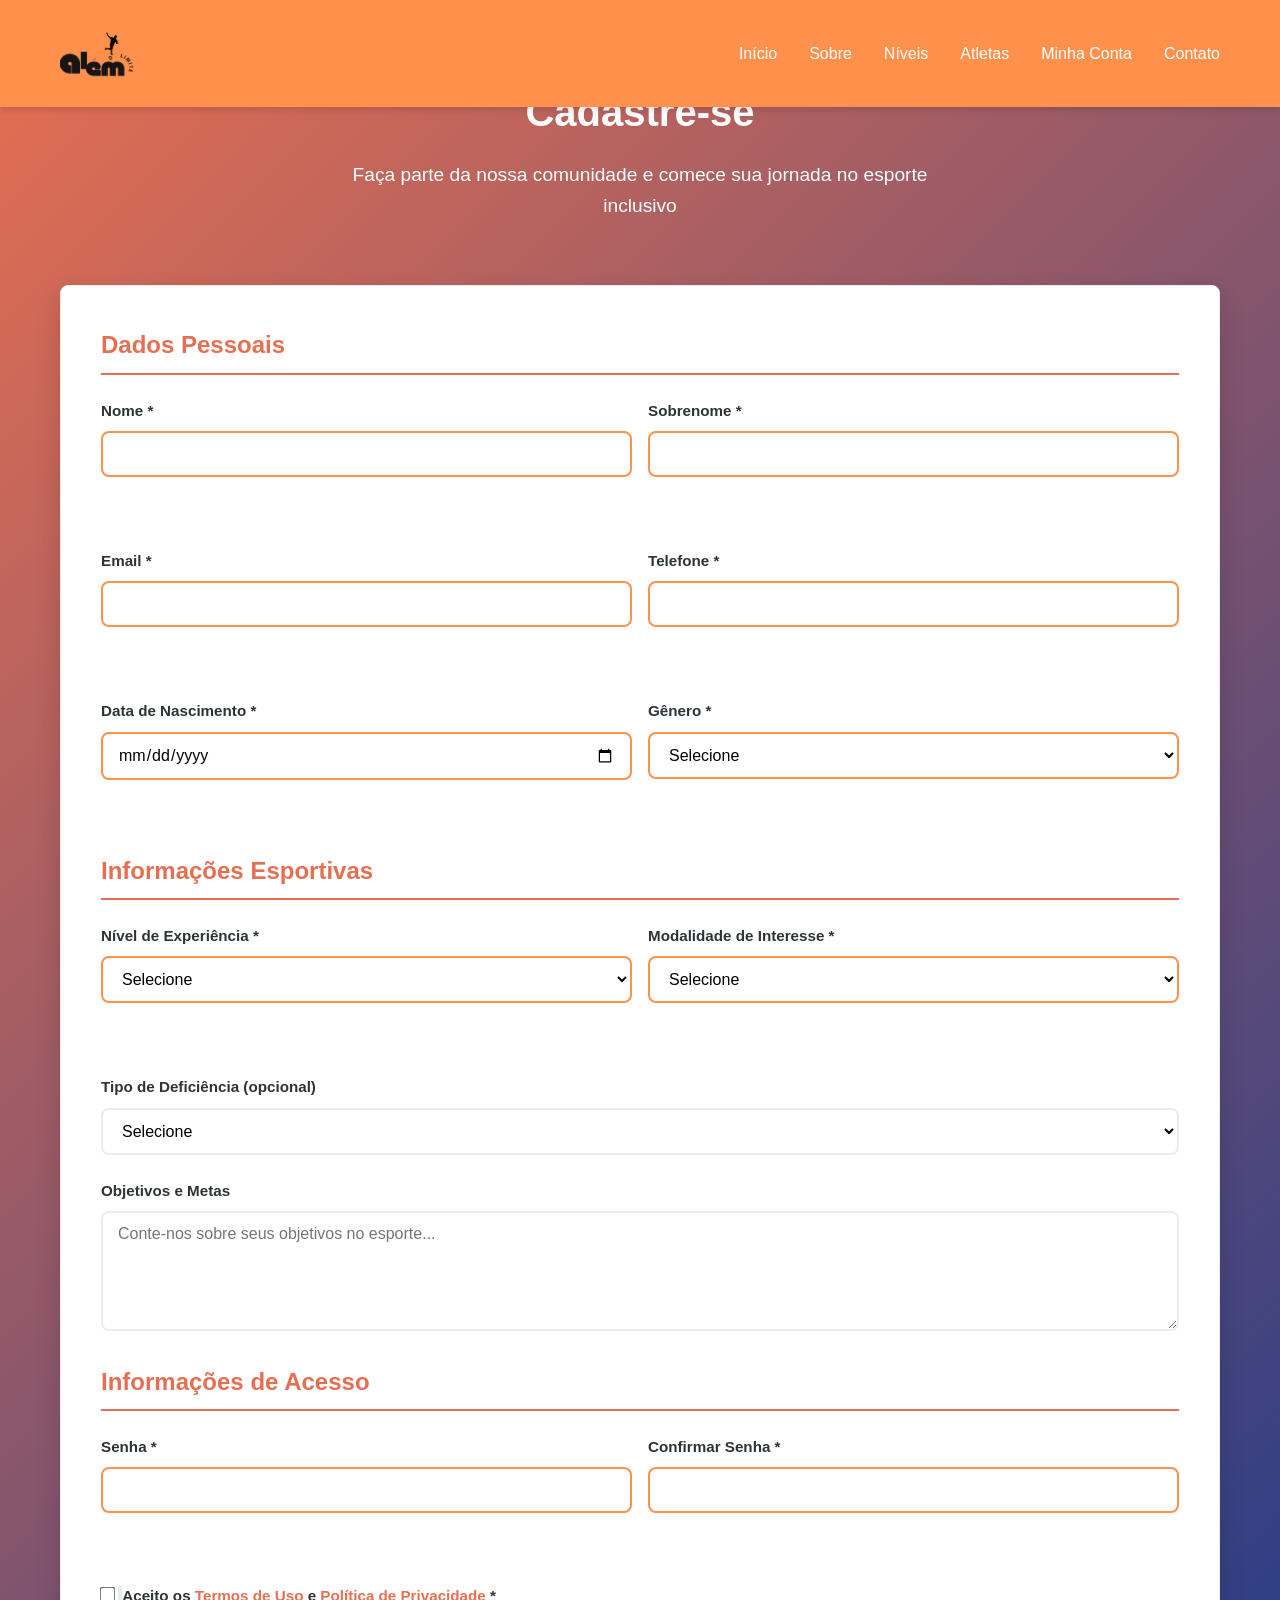
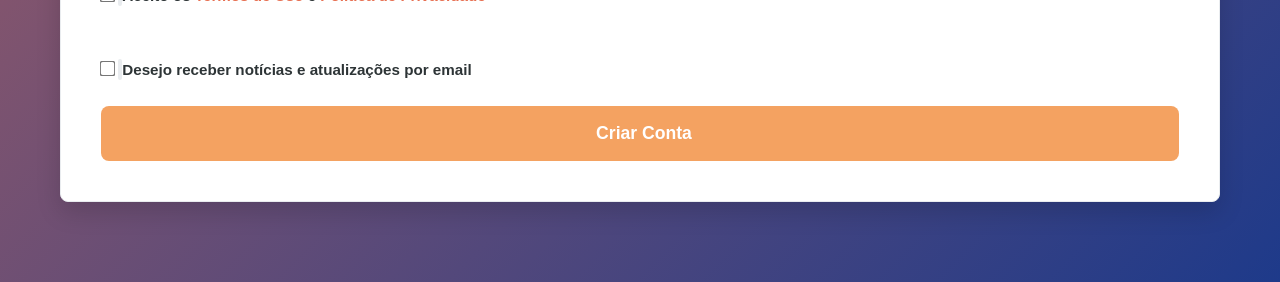
==== commit 6c3806e4: "files atualização" ====
--- a/minhaconta.html
+++ b/minhaconta.html
@@ -3,7 +3,7 @@
 <head>
     <meta charset="UTF-8">
     <meta name="viewport" content="width=device-width, initial-scale=1.0">
-    <title>Além do limite</title>
+    <title>Além do Limite</title>
     <link rel="stylesheet" href="css/style.css">
     <style>
         .welcome-message {
@@ -53,12 +53,6 @@
 @keyframes fadeIn {
   from { opacity: 0; }
   to { opacity: 1; }
-}
-
-.tazinho{
-    max-width: 900px;
-    margin: 0 auto;
-    padding: 0 20px;
 }
 
     </style>
@@ -89,7 +83,7 @@
         </nav>
     </header>
      <section id="signup" class="signup">
-          <div class="tazinho">
+          <div class="container">
               <div class="section-header">
                   <h2 style="color: white;">Cadastre-se</h2>
                   <p style="color: white;">Faça parte da nossa comunidade e comece sua jornada no esporte inclusivo</p>
--- a/css/style.css
+++ b/css/style.css
@@ -42,8 +42,6 @@
     top: 0;
     width: 100%;
     z-index: 1000;
-    padding: 1px 0;
-    height: 95px;
 }
 
 .navbar {
@@ -53,7 +51,7 @@
 .nav-container {
     max-width: 1200px;
     margin: 0 auto;
-    padding: 1px 0;
+    padding: 0 20px;
     display: flex;
     justify-content: space-between;
     align-items: center;
